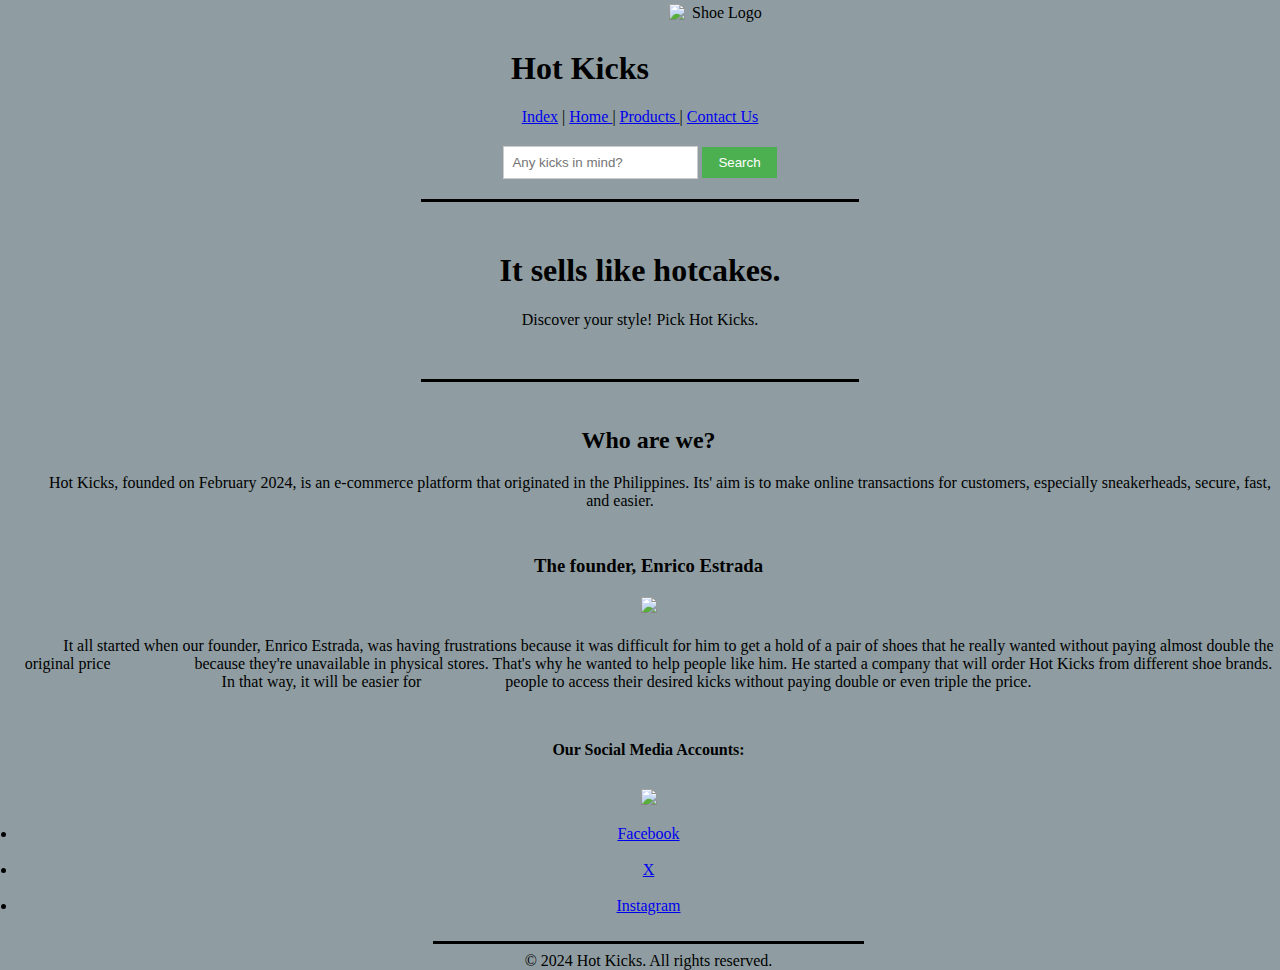
==== AboutUs.html @ 8180c08b "Add files via upload" ====
<!DOCTYPE html>
<html lang="en">

<head>
<meta charset = "UTF-8">
<meta name = "viewport" content = "width= device-width, initial-scale = 1.0">
<title> Hot Kicks - About Us </title>
<link rel = "stylesheet" href = "styles.css">
</head>

<body>
<body bgcolor = "8F9DA2">
<center>
<header>
<div class = "header-content">
<h1> Hot Kicks </h1>
<img src = "/Users/mico/Downloads/ESTRADA/Images/shoelogo.png" width = "100" height = "100" alt = "Shoe Logo">
</div>
</header>

<nav>
<a href = "file:///Users/mico/Library/Mobile%20Documents/com~apple~TextEdit/Documents/Index.html">Index</a> |
<a href = "file:///Users/mico/Library/Mobile%20Documents/com~apple~TextEdit/Documents/Home.html"> Home </a> |
<a href = "file:///Users/mico/Library/Mobile%20Documents/com~apple~TextEdit/Documents/Products.html"> Products </a> |
<a href = "file:///Users/mico/Library/Mobile%20Documents/com~apple~TextEdit/Documents/ContactUs.html"> Contact Us  </a>
</nav>

<div class = "search-bar">
<input type = "text" placeholder = "Any kicks in mind?"/>
<button type = "submit"> Search </button>
</div>

<div class="space-under-search"></div>

<hr size = "3" width = "34%" color = "black"> </hr>

<h1> It sells like hotcakes. </h1>
<p1> Discover your style! Pick Hot Kicks. </p1>
<div class="space-under-p1"></div>
</center>

<hr size = "3" width = "34%" color = "black"> </hr>

<center>
<h2> Who are we? </h2>
<p2> Hot Kicks, founded on February 2024, is an e-commerce platform that originated in the Philippines. Its' aim is to make online transactions for customers, especially sneakerheads, secure, fast, and easier. </p2>

<h3> The founder, Enrico Estrada </h3> 
<div class = "founder-image">
<img src = "/Users/mico/Downloads/ESTRADA/Images/founder.jpeg" position = "center" width = "300">
<div class = "space-under-h3">
</div>
<p3> It all started when our founder, Enrico Estrada, was having frustrations because it was difficult for him to get a hold of a pair of shoes that he really wanted without paying almost double the original price </p3>
<p4> because they're unavailable in physical stores. That's why he wanted to help people like him. He started a company that will order Hot Kicks from different shoe brands. In that way, it will be easier for </p4>
<p5> people to access their desired kicks without paying double or even triple the price. </p5>

<h4> Our Social Media Accounts: </h4>
<div class = "socmeds">
<img src = "/Users/mico/Downloads/ESTRADA/Images/socmeds.png" position = "center" width = "300">
</ul>
<center><ul></center>
<center><li><a href = "https://www.facebook.com/profile.php?id=100065502649500&mibextid=LQQJ4d"> Facebook </a> </li></center>
<br>
<center><li><a href = "https://twitter.com/strdmxco"> X </a> </li></center>
<br>
<center><li><a href = "https://instagram.com/strdmxco?igshid=NGVhN2U2NjQ0Yg%3D%3D&utm_source=qr"> Instagram </a> </li></center>
<br>
</ul>

<hr size = "3" width = "34%" color = "black"> </hr>

<footer class = "copyright">
&copy; 2024 Hot Kicks. All rights reserved.
</footer>

</center>
</body>
</html>
---- styles.css ----
header, body 
{
margin: 0;
padding: 0;
}

.header-content 
{
display: flex; 
align-items: center; 
justify-content: center;
}

.header-content h1 
{
margin-right: 20px;
}

.search-bar 
{
margin-top: 20px; 
}

.search-bar input[type="text"] 
{
padding: 8px; 
border: 1px solid #ccc; 
}

.search-bar button 
{
padding: 8px 16px; 
background-color: #4CAF50; 
color: white; 
border: none; 
cursor: pointer; 
}

h1
{
margin-top: 50px;
}

h2
{
margin-top: 45px;
margin-left: 17px;
}

p2
{
margin-left: 40px;
margin-right: 40px;
}

p3
{
margin-left: 40px;
margin-right: 40px;
}

p4
{
margin-left: 40px;
margin-right: 40px;
}

p5
{
margin-left: 40px;
margin-right: 40px;
}

.categories 
{
margin-bottom: 20px;
}

.categories p 
{
margin: 0;
}

.search-bar 
{
margin-bottom: 20px;
}

.space-under-p1 
{
margin-bottom: 50px; 
}

h3
{
margin-top: 45px;
margin-left: 17px;
}

.founder-image
{
margin-top: 20px;
margin-left: 17px;
}

.space-under-h3
{
margin-bottom: 20px;
}

h4
{
margin-top: 50px;
margin-bottom: 30px;
}
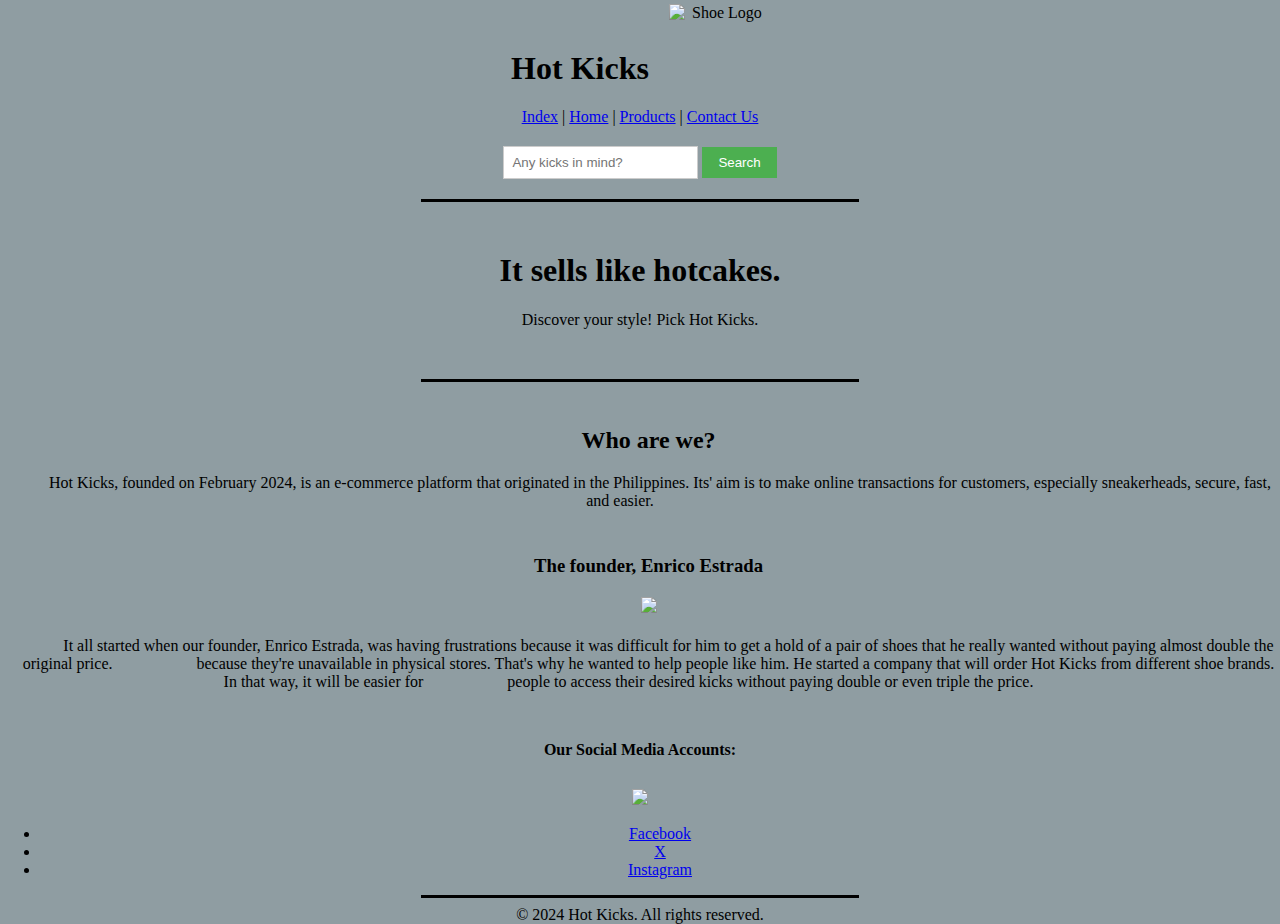
==== commit 28612c37: "AboutUs.html" ====
--- a/AboutUs.html
+++ b/AboutUs.html
@@ -2,82 +2,78 @@
 <html lang="en">
 
 <head>
-<meta charset = "UTF-8">
-<meta name = "viewport" content = "width= device-width, initial-scale = 1.0">
-<title> Hot Kicks - About Us </title>
-<link rel = "stylesheet" href = "styles.css">
+    <meta charset="UTF-8">
+    <meta name="viewport" content="width=device-width, initial-scale=1.0">
+    <title>Hot Kicks - About Us</title>
+    <link rel="stylesheet" href="styles.css">
 </head>
 
-<body>
-<body bgcolor = "8F9DA2">
-<center>
-<header>
-<div class = "header-content">
-<h1> Hot Kicks </h1>
-<img src = "/Users/mico/Downloads/ESTRADA/Images/shoelogo.png" width = "100" height = "100" alt = "Shoe Logo">
-</div>
-</header>
+<body bgcolor="8F9DA2">
+    <center>
+        <header>
+            <div class="header-content">
+                <h1>Hot Kicks</h1>
+                <img src="/Users/mico/Downloads/ESTRADA/Images/shoelogo.png" width="100" height="100" alt="Shoe Logo">
+            </div>
+        </header>
 
-<nav>
-<a href = "file:///Users/mico/Library/Mobile%20Documents/com~apple~TextEdit/Documents/Index.html">Index</a> |
-<a href = "file:///Users/mico/Library/Mobile%20Documents/com~apple~TextEdit/Documents/Home.html"> Home </a> |
-<a href = "file:///Users/mico/Library/Mobile%20Documents/com~apple~TextEdit/Documents/Products.html"> Products </a> |
-<a href = "file:///Users/mico/Library/Mobile%20Documents/com~apple~TextEdit/Documents/ContactUs.html"> Contact Us  </a>
-</nav>
+        <nav>
+            <a href="file:///Users/mico/Library/Mobile%20Documents/com~apple~TextEdit/Documents/Index.html">Index</a> |
+            <a href="file:///Users/mico/Library/Mobile%20Documents/com~apple~TextEdit/Documents/Home.html">Home</a> |
+            <a href="file:///Users/mico/Library/Mobile%20Documents/com~apple~TextEdit/Documents/Products.html">Products</a> |
+            <a href="file:///Users/mico/Library/Mobile%20Documents/com~apple~TextEdit/Documents/ContactUs.html">Contact Us</a>
+        </nav>
 
-<div class = "search-bar">
-<input type = "text" placeholder = "Any kicks in mind?"/>
-<button type = "submit"> Search </button>
-</div>
+        <div class="search-bar">
+            <input type="text" placeholder="Any kicks in mind?" />
+            <button type="submit">Search</button>
+        </div>
 
-<div class="space-under-search"></div>
+        <div class="space-under-search"></div>
 
-<hr size = "3" width = "34%" color = "black"> </hr>
+        <hr size="3" width="34%" color="black"></hr>
 
-<h1> It sells like hotcakes. </h1>
-<p1> Discover your style! Pick Hot Kicks. </p1>
-<div class="space-under-p1"></div>
-</center>
+        <h1>It sells like hotcakes.</h1>
+        <p1>Discover your style! Pick Hot Kicks.</p1>
+        <div class="space-under-p1"></div>
+    </center>
 
-<hr size = "3" width = "34%" color = "black"> </hr>
+    <hr size="3" width="34%" color="black"></hr>
 
-<center>
-<h2> Who are we? </h2>
-<p2> Hot Kicks, founded on February 2024, is an e-commerce platform that originated in the Philippines. Its' aim is to make online transactions for customers, especially sneakerheads, secure, fast, and easier. </p2>
+    <center>
+        <h2>Who are we?</h2>
+        <p2>Hot Kicks, founded on February 2024, is an e-commerce platform that originated in the Philippines. Its' aim is to make online transactions for customers, especially sneakerheads, secure, fast, and easier.</p2>
 
-<h3> The founder, Enrico Estrada </h3> 
-<div class = "founder-image">
-<img src = "/Users/mico/Downloads/ESTRADA/Images/founder.jpeg" position = "center" width = "300">
-<div class = "space-under-h3">
-</div>
-<p3> It all started when our founder, Enrico Estrada, was having frustrations because it was difficult for him to get a hold of a pair of shoes that he really wanted without paying almost double the original price </p3>
-<p4> because they're unavailable in physical stores. That's why he wanted to help people like him. He started a company that will order Hot Kicks from different shoe brands. In that way, it will be easier for </p4>
-<p5> people to access their desired kicks without paying double or even triple the price. </p5>
+        <h3>The founder, Enrico Estrada</h3>
+        <div class="founder-image">
+            <img src="/Users/mico/Downloads/ESTRADA/Images/founder.jpeg" position="center" width="300">
+            <div class="space-under-h3"></div>
+            <p3>It all started when our founder, Enrico Estrada, was having frustrations because it was difficult for him to get a hold of a pair of shoes that he really wanted without paying almost double the original price.</p3>
+            <p4>because they're unavailable in physical stores. That's why he wanted to help people like him. He started a company that will order Hot Kicks from different shoe brands. In that way, it will be easier for</p4>
+            <p5>people to access their desired kicks without paying double or even triple the price.</p5>
 
-<h4> Our Social Media Accounts: </h4>
-<div class = "socmeds">
-<img src = "/Users/mico/Downloads/ESTRADA/Images/socmeds.png" position = "center" width = "300">
-</ul>
-<center><ul></center>
-<center><li><a href = "https://www.facebook.com/profile.php?id=100065502649500&mibextid=LQQJ4d"> Facebook </a> </li></center>
-<br>
-<center><li><a href = "https://twitter.com/strdmxco"> X </a> </li></center>
-<br>
-<center><li><a href = "https://instagram.com/strdmxco?igshid=NGVhN2U2NjQ0Yg%3D%3D&utm_source=qr"> Instagram </a> </li></center>
-<br>
-</ul>
+        </div>
 
-<hr size = "3" width = "34%" color = "black"> </hr>
+        <h4>Our Social Media Accounts:</h4>
+        <div class="socmeds">
+            <img src="/Users/mico/Downloads/ESTRADA/Images/socmeds.png" position="center" width="300">
+            <ul>
+                <li><a href="https://www.facebook.com/profile.php?id=100065502649500&mibextid=LQQJ4d">Facebook</a></li>
+                <li><a href="https://twitter.com/strdmxco">X</a></li>
+                <li><a href="https://instagram.com/strdmxco?igshid=NGVhN2U2NjQ0Yg%3D%3D&utm_source=qr">Instagram</a></li>
+            </ul>
+        </div>
 
-<footer class = "copyright">
-&copy; 2024 Hot Kicks. All rights reserved.
-</footer>
+        <hr size="3" width="34%" color="black"></hr>
 
-</center>
+        <footer class="copyright">
+            &copy; 2024 Hot Kicks. All rights reserved.
+        </footer>
+    </center>
 </body>
+
 </html>
 
 
 
 
-
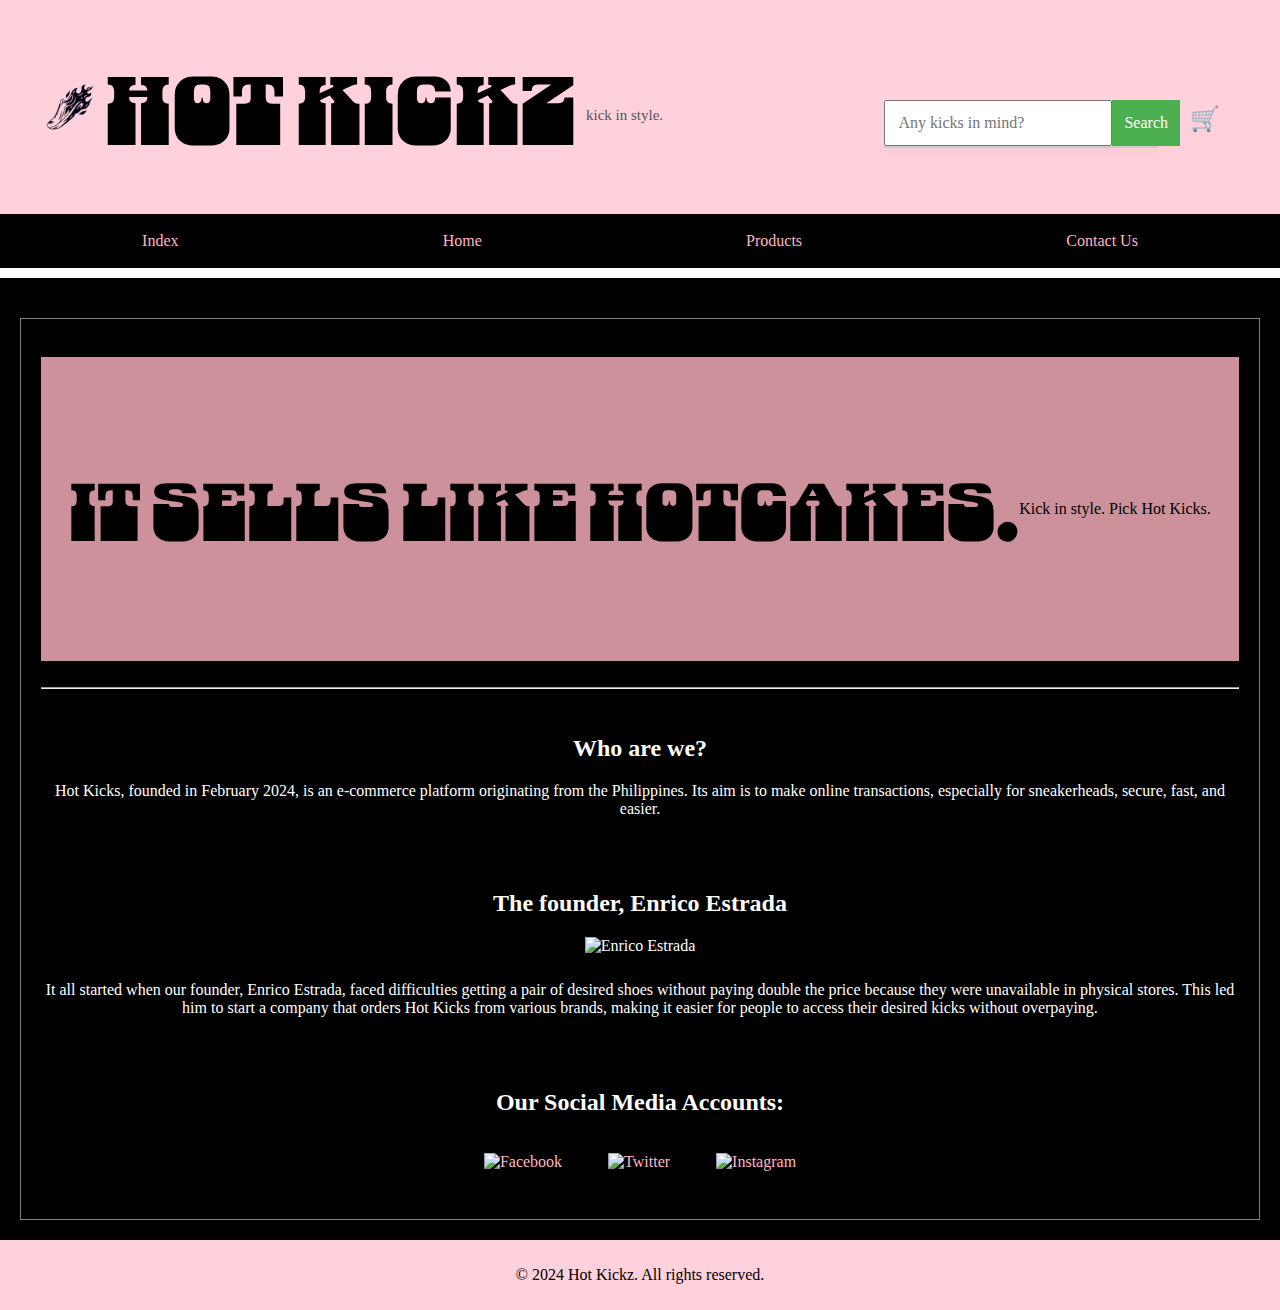
==== commit 78a8d8b1: "Update AboutUs.html" ====
--- a/AboutUs.html
+++ b/AboutUs.html
@@ -4,72 +4,106 @@
 <head>
     <meta charset="UTF-8">
     <meta name="viewport" content="width=device-width, initial-scale=1.0">
-    <title>Hot Kicks - About Us</title>
+    <title>About Us - Hot Kickz</title>
+    <link rel="preconnect" href="https://fonts.googleapis.com">
+    <link rel="preconnect" href="https://fonts.gstatic.com" crossorigin>
+    <link href="https://fonts.googleapis.com/css2?family=Danfo&display=swap" rel="stylesheet">
     <link rel="stylesheet" href="styles.css">
+    <script defer src="script.js"></script>
+    <link rel="icon" href="Images/favicon.ico" type="image/x-icon">
 </head>
 
-<body bgcolor="8F9DA2">
-    <center>
-        <header>
-            <div class="header-content">
-                <h1>Hot Kicks</h1>
-                <img src="/Users/mico/Downloads/ESTRADA/Images/shoelogo.png" width="100" height="100" alt="Shoe Logo">
+<body class="body-main">
+    <header>
+        <div class="index-header">
+            <div class="index-header-logo-and-title">
+                <img src="Images/shoelogo.png" alt="Logo" class="index-header-logo">
+                <h1 class="index-header-title">Hot Kickz</h1>
+                <br>
+                <p class="index-header-slogan">kick in style.</p>
+				<div class="search-bar">
+                    <form action="#" method="get">
+                        <input type="text" id="search" name="search" placeholder="Any kicks in mind?">
+                        <button type="submit">Search</button>
+                    </form>
+                    <ul id="search-dropdown"></ul>
+                </div>
+                <div class="cart-button-container">
+                    <button id="cart-button">🛒</button>
+                </div>
             </div>
-        </header>
-
-        <nav>
-            <a href="file:///Users/mico/Library/Mobile%20Documents/com~apple~TextEdit/Documents/Index.html">Index</a> |
-            <a href="file:///Users/mico/Library/Mobile%20Documents/com~apple~TextEdit/Documents/Home.html">Home</a> |
-            <a href="file:///Users/mico/Library/Mobile%20Documents/com~apple~TextEdit/Documents/Products.html">Products</a> |
-            <a href="file:///Users/mico/Library/Mobile%20Documents/com~apple~TextEdit/Documents/ContactUs.html">Contact Us</a>
-        </nav>
-
-        <div class="search-bar">
-            <input type="text" placeholder="Any kicks in mind?" />
-            <button type="submit">Search</button>
         </div>
 
-        <div class="space-under-search"></div>
+        <nav class="main-nav">
+            <ul>
+                <li><a href="ESTRADA/Index.html">Index</a></li>
+                <li><a href="file:///C:/Users/strdm/Downloads/ESTRADA/Home.html">Home</a></li>
+                <li><a href="file:///C:/Users/strdm/Downloads/ESTRADA/Products.html">Products</a></li>
+                <li><a href="file:///C:/Users/strdm/Downloads/ESTRADA/ContactUs.html">Contact Us</a></li>
+            </ul>
+        </nav>
+    </header>
 
-        <hr size="3" width="34%" color="black"></hr>
+    <section>
+        <table border="1">
+            <tr>
+                <td align="center">
+                    <center>
+					
+            <br>
+               <section class="intro-section">
+               <h3>It sells like hotcakes.</h3>
+               <p>Kick in style. Pick Hot Kicks.</p>
+               </section>
+           <br>
+		     <hr>
+<br>
+    <h2>Who are we?</h2>
+    <p>Hot Kicks, founded in February 2024, is an e-commerce platform originating from the Philippines. Its aim is to make online transactions, especially for sneakerheads, secure, fast, and easier.</p>
+<br>
+<br>
+    <h2>The founder, Enrico Estrada</h2>
+    <div class="founder-image">
+        <img src="C:/Users/strdm/Downloads/ESTRADA/Images/founder.jpeg" alt="Enrico Estrada">
+        <p>It all started when our founder, Enrico Estrada, faced difficulties getting a pair of desired shoes without paying double the price because they were unavailable in physical stores. This led him to start a company that orders Hot Kicks from various brands, making it easier for people to access their desired kicks without overpaying.</p>
+    </div>
+<br>
+<br>
+    <h2>Our Social Media Accounts:</h2>
+<div class="socmeds">
+    <nav class="main-nav nav-small-spacing">
+        <ul>
+            <li><a href="https://www.facebook.com/profile.php?id=100065502649500&mibextid=LQQJ4d" target="_blank">
+                <img src="C:/Users/strdm/Downloads/ESTRADA/Images/facebook.png" alt="Facebook"></a>
+            </li>
+            <li><a href="https://twitter.com/xo_kangelo" target="_blank">
+                <img src="C:/Users/strdm/Downloads/ESTRADA/Images/x.png" alt="Twitter"></a>
+            </li>
+            <li><a href="https://instagram.com/xo_kangelo?igshid=NGVhN2U2NjQ0Yg%3D%3D&utm_source=qr" target="_blank">
+                <img src="C:/Users/strdm/Downloads/ESTRADA/Images/ig.png" alt="Instagram"></a>
+            </li>
+        </ul>
+    </nav>
+</div>
+                    </center>
+                </td>
+            </tr>
+        </table>
+    </section>
 
-        <h1>It sells like hotcakes.</h1>
-        <p1>Discover your style! Pick Hot Kicks.</p1>
-        <div class="space-under-p1"></div>
-    </center>
+    <footer>
+        <div class="footer-content">
+            <div>
+                <p>&copy; 2024 Hot Kickz. All rights reserved.</p>
+            </div>
+        </div>
+    </footer>
 
-    <hr size="3" width="34%" color="black"></hr>
+    <div class="modal" id="myModal">
+        <span class="close" id="close">&times;</span>
+        <img class="modal-content" id="modal-image">
+    </div>
 
-    <center>
-        <h2>Who are we?</h2>
-        <p2>Hot Kicks, founded on February 2024, is an e-commerce platform that originated in the Philippines. Its' aim is to make online transactions for customers, especially sneakerheads, secure, fast, and easier.</p2>
-
-        <h3>The founder, Enrico Estrada</h3>
-        <div class="founder-image">
-            <img src="/Users/mico/Downloads/ESTRADA/Images/founder.jpeg" position="center" width="300">
-            <div class="space-under-h3"></div>
-            <p3>It all started when our founder, Enrico Estrada, was having frustrations because it was difficult for him to get a hold of a pair of shoes that he really wanted without paying almost double the original price.</p3>
-            <p4>because they're unavailable in physical stores. That's why he wanted to help people like him. He started a company that will order Hot Kicks from different shoe brands. In that way, it will be easier for</p4>
-            <p5>people to access their desired kicks without paying double or even triple the price.</p5>
-
-        </div>
-
-        <h4>Our Social Media Accounts:</h4>
-        <div class="socmeds">
-            <img src="/Users/mico/Downloads/ESTRADA/Images/socmeds.png" position="center" width="300">
-            <ul>
-                <li><a href="https://www.facebook.com/profile.php?id=100065502649500&mibextid=LQQJ4d">Facebook</a></li>
-                <li><a href="https://twitter.com/strdmxco">X</a></li>
-                <li><a href="https://instagram.com/strdmxco?igshid=NGVhN2U2NjQ0Yg%3D%3D&utm_source=qr">Instagram</a></li>
-            </ul>
-        </div>
-
-        <hr size="3" width="34%" color="black"></hr>
-
-        <footer class="copyright">
-            &copy; 2024 Hot Kicks. All rights reserved.
-        </footer>
-    </center>
 </body>
 
 </html>
@@ -77,3 +111,5 @@
 
 
 
+
+
--- a/styles.css
+++ b/styles.css
@@ -1,115 +1,555 @@
-header, body 
-{
-margin: 0;
-padding: 0;
-}
-
-.header-content 
-{
-display: flex; 
-align-items: center; 
-justify-content: center;
-}
-
-.header-content h1 
-{
-margin-right: 20px;
-}
-
-.search-bar 
-{
-margin-top: 20px; 
-}
-
-.search-bar input[type="text"] 
-{
-padding: 8px; 
-border: 1px solid #ccc; 
-}
-
-.search-bar button 
-{
-padding: 8px 16px; 
-background-color: #4CAF50; 
-color: white; 
-border: none; 
-cursor: pointer; 
-}
-
-h1
-{
-margin-top: 50px;
-}
-
-h2
-{
-margin-top: 45px;
-margin-left: 17px;
-}
-
-p2
-{
-margin-left: 40px;
-margin-right: 40px;
-}
-
-p3
-{
-margin-left: 40px;
-margin-right: 40px;
-}
-
-p4
-{
-margin-left: 40px;
-margin-right: 40px;
-}
-
-p5
-{
-margin-left: 40px;
-margin-right: 40px;
-}
-
-.categories 
-{
-margin-bottom: 20px;
-}
-
-.categories p 
-{
-margin: 0;
-}
-
-.search-bar 
-{
-margin-bottom: 20px;
-}
-
-.space-under-p1 
-{
-margin-bottom: 50px; 
-}
-
-h3
-{
-margin-top: 45px;
-margin-left: 17px;
-}
-
-.founder-image
-{
-margin-top: 20px;
-margin-left: 17px;
-}
-
-.space-under-h3
-{
-margin-bottom: 20px;
-}
-
-h4
-{
-margin-top: 50px;
-margin-bottom: 30px;
+.index-body {
+    display: grid;
+    grid-template-areas: 
+        "header header"
+        "nav nav"
+        "section aside"
+        "article aside"
+        "footer footer";
+    grid-template-columns: 2fr 1fr;
+    grid-template-rows: auto auto 1fr 1fr auto;
+    gap: 10px;
+    margin: 0;
+    padding: 0;
+    font-family: Georgia, serif;
+    color: #ffb6c1; 
+    background-color: #ffd1dc; 
+}
+
+.index-header {
+    grid-area: header;
+    background-color: #ffd1dc; 
+    padding: 45px;
+    color: #000; 
+    font-family: 'Danfo', sans-serif;
+    font-size: 24px;
+}
+
+.index-header-content {
+    display: flex;
+    align-items: center;
+    width: 100%;
+    padding: 10px;
+}
+
+.index-header-logo-and-title {
+    display: flex;
+    align-items: center;
+}
+
+.index-header-logo {
+    height: 50px;
+    margin-right: 10px;
+}
+
+.index-header-title {
+    margin: 0;
+    font-size: 95px;
+}
+
+.index-header-slogan {
+    height: .5px;
+    margin: 10px; 
+    font-size: 15px;
+    font-family: Georgia, serif;
+    color: #555; 
+}
+
+.search-bar form {
+    display: flex;
+    width: 100%;
+    max-width: 600px; 
+}
+
+.search-bar input[type="text"] {
+    flex-grow: 1;
+    padding: 12px;
+    font-size: 16px;
+    font-family: Georgia, serif;
+}
+
+.search-bar button {
+    padding: 12px;
+    font-size: 16px;
+    font-family: Georgia, serif;
+    background-color: #4CAF50; 
+    color: white;
+    border: none;
+    cursor: pointer;
+}
+
+.search-bar {
+    position: absolute;
+    top: 100px; 
+    right: 100px; 
+    margin-bottom: 20px;
+}
+
+#search-dropdown {
+    position: absolute; 
+    top: 100%;
+    left: 0;
+    z-index: 1; 
+    background-color: #fff; 
+    border: 1px solid #ccc; 
+    box-shadow: 0 4px 8px rgba(0, 0, 0, 0.1); 
+    list-style: none; 
+    padding: 0; 
+    margin: 0; 
+    max-height: 200px; 
+    overflow-y: auto; 
+    width: calc(100% - 24px); 
+    font-family: Georgia, serif;
+    font-size: 16px;
+}
+
+#search-dropdown li {
+    padding: 10px; 
+    cursor: pointer; 
+}
+
+#search-dropdown li:hover {
+    background-color: #f9f9f9; 
+}
+
+.cart-button-container {
+    position: absolute;
+    top: 100px; 
+    right: 55px; 
+    display: flex;
+}
+
+#cart-button {
+    background-color: #ffd1dc; 
+    border: none;
+    color: black;
+    padding: 0.5px 3px;
+    text-align: center;
+    text-decoration: none;
+    display: inline-block;
+    font-size: 24px;
+    margin: 4px 2px;
+    cursor: pointer;
+    border-radius: 4px;
+    font-family: Georgia, serif;
+}
+
+#cart-button:hover {
+    background-color: #ffb7c9;
+}
+
+nav {
+    grid-area: nav;
+    background-color: #000; 
+    color: #ffb6c1; 
+    padding: 10px;
+    text-align: center;
+}
+
+nav ul {
+    list-style: none;
+    padding: 0;
+    margin: 0;
+    display: flex;
+    justify-content: space-around;
+}
+
+nav ul li {
+    display: inline;
+}
+
+nav ul li a {
+    color: #ffb6c1; 
+    text-decoration: none;
+    padding: 8px 13px;
+    display: inline-block;
+}
+
+nav ul li a:hover {
+    text-decoration: underline;
+}
+
+.main-nav {
+    margin-bottom: 10px; 
+}
+
+.categories {
+    margin-top: 10px; 
+}
+
+.index-add-to-cart {
+    background-color: #ff7092; 
+    border: none;
+    color: white;
+    padding: 10px 20px;
+    text-align: center;
+    text-decoration: none;
+    display: inline-block;
+    font-size: 14px;
+    margin: 10px 0;
+    cursor: pointer;
+    border-radius: 4px;
+    font-family: Georgia, serif;
+}
+
+.index-add-to-cart:hover {
+    background-color: #b25d71;
+}
+
+.product {
+    margin: 20px;
+}
+
+section {
+    grid-area: section;
+    background-color: #000; 
+    padding: 20px;
+    color: #ffb6c1; 
+    display: flex;
+    justify-content: center;
+    align-items: center; 
+}
+
+.product-row {
+    display: flex;
+    flex-direction: column;
+    align-items: center;
+    background-color: #fff;
+    padding: 20px;
+    border-radius: 10px;
+    box-shadow: 0 4px 8px rgba(0, 0, 0, 0.1);
+}
+
+.productone-image-container {
+    cursor: pointer;
+    overflow: hidden; 
+}
+
+.productone-image {
+    transition: transform 0.3s ease, opacity 0.3s ease; 
+}
+
+.productone-image:hover {
+    transform: translateY(-5px); 
+    opacity: 0.8; 
+}
+
+.producttwo-image-container {
+    cursor: pointer;
+    overflow: hidden; 
+}
+
+.producttwo-image {
+    transition: transform 0.3s ease, opacity 0.3s ease; 
+}
+
+.producttwo-image:hover {
+    transform: translateY(-5px); 
+    opacity: 0.8; 
+}
+
+article {
+    grid-area: article;
+    background-color: #000; 
+    padding: 20px;
+    color: #ffb6c1; 
+}
+
+.index-video-container {
+    display: flex;
+    justify-content: center;
+}
+
+aside {
+    grid-area: aside;
+    background-color: #000; 
+    padding: 10px;
+    color: #ffb6c1; 
+}
+
+.aside-image-container {
+    width: 500px; 
+    margin-bottom: 20px;
+    cursor: pointer;
+    overflow: hidden; 
+}
+
+.aside-image {
+    width: 100%; 
+    height: auto;
+    transition: transform 0.3s ease, opacity 0.3s ease;
+}
+
+.aside-image:hover {
+    transform: translateY(-5px); 
+    opacity: 0.8; 
+}
+
+footer {
+    grid-area: footer;
+    background-color: #ffd1dc; 
+    padding: 10px;
+    text-align: center;
+    color: #000; 
+}
+
+.body-main {
+    margin: 0;
+    padding: 0;
+    font-family: 'Georgia', serif;
+    background: url('C:/Users/strdm/Downloads/ESTRADA/Images/kazuya.png') no-repeat center center fixed;
+    background-size: cover;
+    min-height: 100vh;
+    display: flex;
+    flex-direction: column;
+    color: #000; 
+}
+
+.header-main {
+    background-color: #7a8aa1;
+    grid-area: header;
+    padding: 20px;
+    color: #000; 
+    text-align: center;
+}
+
+.intro-section {
+    background-color: #ffb6c1; 
+    color: #000;
+	opacity:0.8
+}
+
+h3 {
+    font-family: 'Danfo', sans-serif;
+    font-size: 80px;
+}
+
+.about-section {
+    background-color: #ff7092; 
+    color: #000;
+	opacity:0.8
+}
+
+h4 {
+    font-family: 'Danfo', sans-serif;
+    font-size: 60px;
+}
+    
+.footer-main {
+    grid-area: footer;
+    background-color: #ffd1dc; 
+    padding: 10px;
+    text-align: center;
+    color: #000;  
+}
+
+.modal {
+    display: none;
+    position: fixed;
+    z-index: 1;
+    left: 0;
+    top: 0;
+    width: 100%;
+    height: 100%;
+    overflow: auto;
+    background-color: rgb(0,0,0);
+    background-color: rgba(0,0,0,0.4);
+}
+
+.modal-content {
+    background-color: #fff;
+    margin: 15% auto;
+    padding: 20px;
+    border: 1px solid #888;
+    width: 80%;
+}
+
+.close {
+    color: #aaa;
+    float: right;
+    font-size: 28px;
+    font-weight: bold;
+}
+
+.close:hover, .close:focus {
+    color: black;
+    text-decoration: none;
+    cursor: pointer;
+}
+
+.container {
+    display: flex;
+    justify-content: space-between;
+    padding: 20px;
+}
+
+.left-half, .right-half {
+    width: 48%;
+}
+
+#cart-items {
+    list-style: none;
+    padding: 0;
+}
+
+#cart-items li {
+    background-color: #ffd1dc;
+    padding: 10px;
+    margin: 10px 0;
+    border-radius: 5px;
+}
+
+#total-price {
+    font-size: 1.2em;
+    margin: 20px 0;
+}
+
+table {
+    margin-top: 20px;
+    border-collapse: collapse;
+    width: 100%;
+}
+
+th {
+    background-color: #333; 
+    color: #fff; 
+}
+
+td {
+    background-color: rgba(0, 0, 0, 0.6); 
+    color: #fff; 
+    width: 50%;
+    padding: 20px;
+    box-sizing: border-box;
+}
+
+table {
+    width: 100%;
+}
+
+.founder-image img {
+    max-width: 20%;
+    height: auto;
+    margin-bottom: 10px; 
+}
+
+.socmeds {
+    text-align: center; 
+}
+
+.socmeds ul {
+    list-style: none;
+    padding: 0;
+    margin: 0;
+    display: flex;
+    justify-content: center;
+}
+
+.socmeds li {
+    margin: 0 10px; 
+}
+
+.socmeds a img {
+    width: 50px; 
+    height: 50px; 
+    transition: transform 0.3s ease, opacity 0.3s ease; 
+}
+
+.socmeds a img:hover {
+    transform: scale(1.2); 
+    opacity: 0.8; 
+}
+
+.map-container {
+    position: relative;
+    padding-bottom: 56.25%; 
+    height: 0;
+    overflow: hidden;
+    max-width: 50%;
+    height: auto;
+    border: 1px solid #ccc; 
+}
+
+.map-container iframe {
+    position: absolute;
+    top: 0;
+    left: 0;
+    width: 100%;
+    height: 100%;
+    border: 0;
+}
+
+.cart-item {
+    display: flex;
+    justify-content: space-between;
+    align-items: center;
+    border-bottom: 1px solid #ccc;
+    padding: 10px 0;
+}
+
+.product-image {
+    width: 50px;
+    height: 50px;
+}
+
+.product-details {
+    flex-grow: 1;
+    padding: 0 10px;
+}
+
+.product-options {
+    position: relative;
+}
+
+.ellipsis {
+    cursor: pointer;
+}
+
+.remove-product {
+    display: none;
+    position: absolute;
+    right: 0;
+    background: #f00;
+    color: #fff;
+    padding: 5px;
+    cursor: pointer;
+}
+
+.remove-product.show {
+    display: block;
+}
+
+.modal {
+    display: none;
+    position: fixed;
+    z-index: 1;
+    left: 0;
+    top: 0;
+    width: 100%;
+    height: 100%;
+    overflow: auto;
+    background-color: rgb(0,0,0);
+    background-color: rgba(0,0,0,0.4);
+}
+
+.modal-content {
+    background-color: #fefefe;
+    margin: 15% auto;
+    padding: 20px;
+    border: 1px solid #888;
+    width: 80%;
+}
+
+.close {
+    color: #aaa;
+    float: right;
+    font-size: 28px;
+    font-weight: bold;
+}
+
+.close:hover,
+.close:focus {
+    color: black;
+    text-decoration: none;
+    cursor: pointer;
 }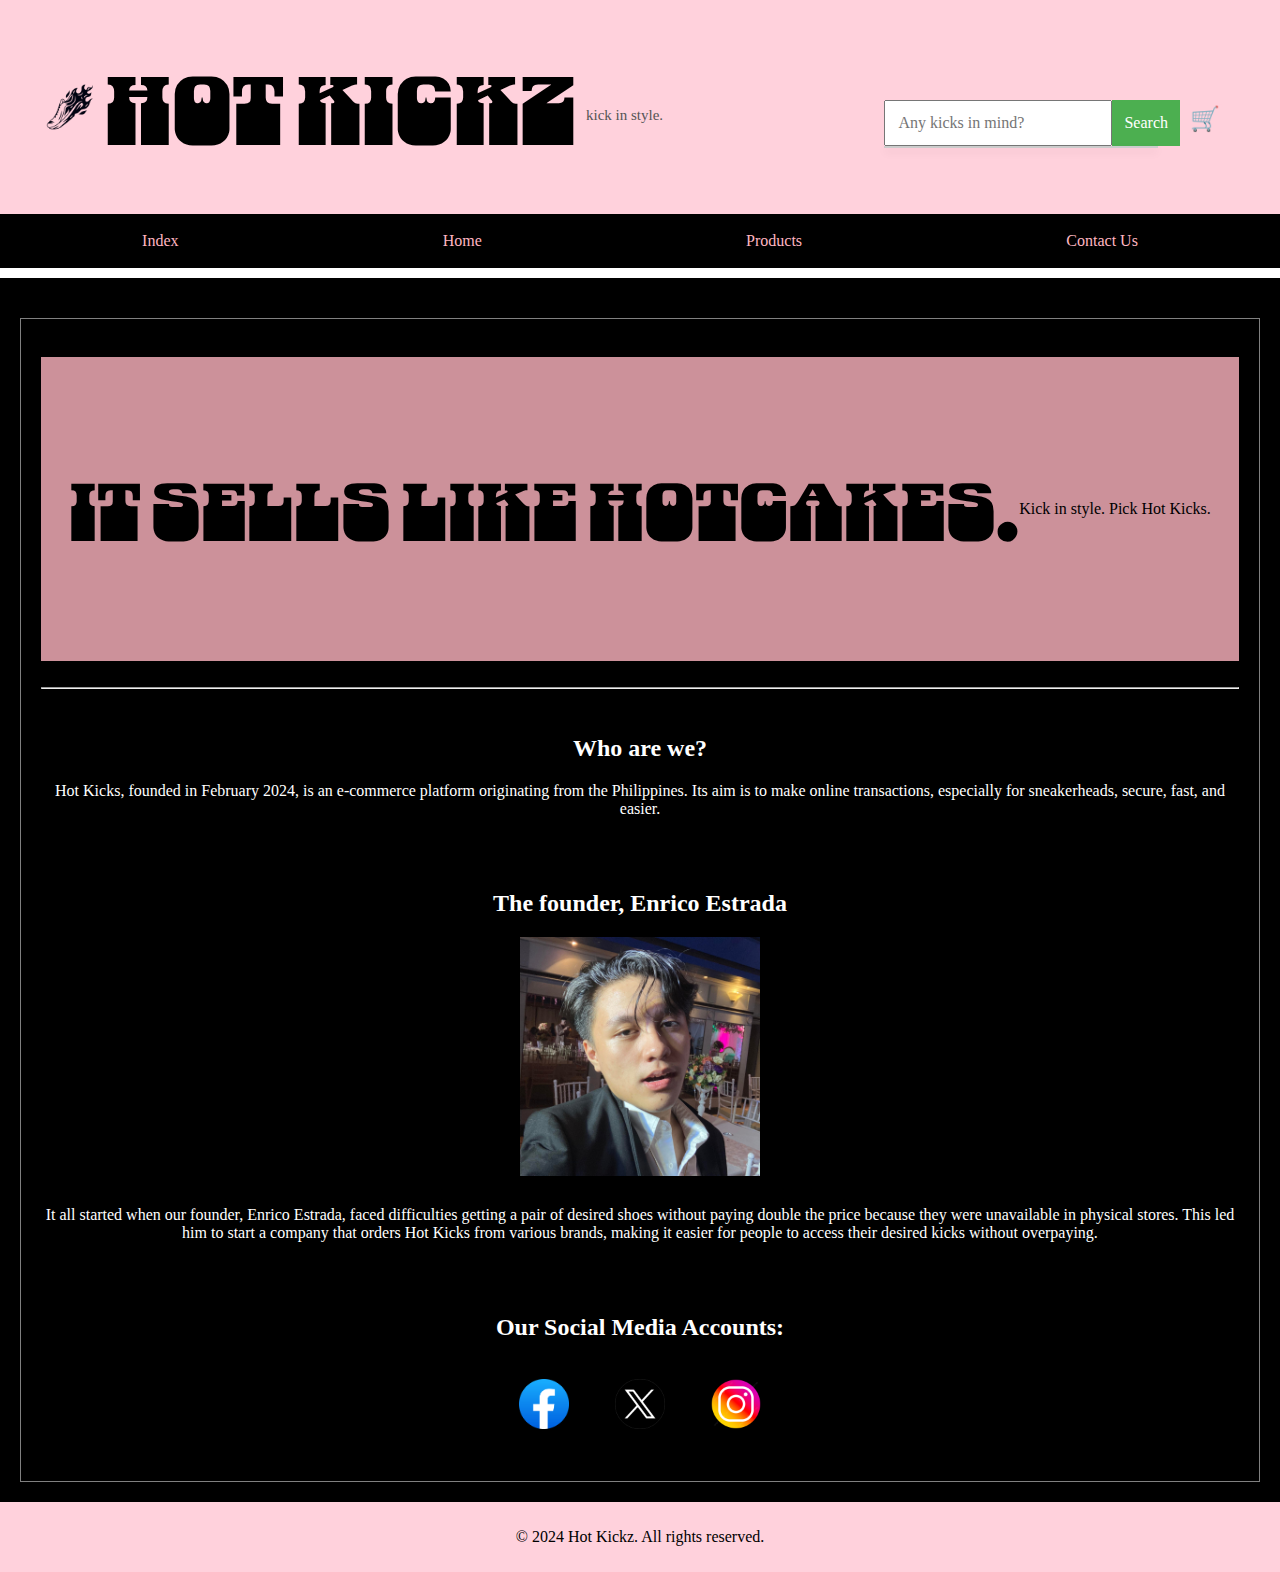
==== commit 555a3e03: "AboutUs.html" ====
--- a/AboutUs.html
+++ b/AboutUs.html
@@ -36,10 +36,10 @@
 
         <nav class="main-nav">
             <ul>
-                <li><a href="ESTRADA/Index.html">Index</a></li>
-                <li><a href="file:///C:/Users/strdm/Downloads/ESTRADA/Home.html">Home</a></li>
-                <li><a href="file:///C:/Users/strdm/Downloads/ESTRADA/Products.html">Products</a></li>
-                <li><a href="file:///C:/Users/strdm/Downloads/ESTRADA/ContactUs.html">Contact Us</a></li>
+                <li><a href="Index.html">Index</a></li>
+                <li><a href="Home.html">Home</a></li>
+                <li><a href="Products.html">Products</a></li>
+                <li><a href="ContactUs.html">Contact Us</a></li>
             </ul>
         </nav>
     </header>
@@ -64,7 +64,7 @@
 <br>
     <h2>The founder, Enrico Estrada</h2>
     <div class="founder-image">
-        <img src="C:/Users/strdm/Downloads/ESTRADA/Images/founder.jpeg" alt="Enrico Estrada">
+        <img src="Images/founder.jpeg" alt="Enrico Estrada">
         <p>It all started when our founder, Enrico Estrada, faced difficulties getting a pair of desired shoes without paying double the price because they were unavailable in physical stores. This led him to start a company that orders Hot Kicks from various brands, making it easier for people to access their desired kicks without overpaying.</p>
     </div>
 <br>
@@ -74,13 +74,13 @@
     <nav class="main-nav nav-small-spacing">
         <ul>
             <li><a href="https://www.facebook.com/profile.php?id=100065502649500&mibextid=LQQJ4d" target="_blank">
-                <img src="C:/Users/strdm/Downloads/ESTRADA/Images/facebook.png" alt="Facebook"></a>
+                <img src="Images/facebook.png" alt="Facebook"></a>
             </li>
             <li><a href="https://twitter.com/xo_kangelo" target="_blank">
-                <img src="C:/Users/strdm/Downloads/ESTRADA/Images/x.png" alt="Twitter"></a>
+                <img src="Images/x.png" alt="Twitter"></a>
             </li>
             <li><a href="https://instagram.com/xo_kangelo?igshid=NGVhN2U2NjQ0Yg%3D%3D&utm_source=qr" target="_blank">
-                <img src="C:/Users/strdm/Downloads/ESTRADA/Images/ig.png" alt="Instagram"></a>
+                <img src="Images/ig.png" alt="Instagram"></a>
             </li>
         </ul>
     </nav>
